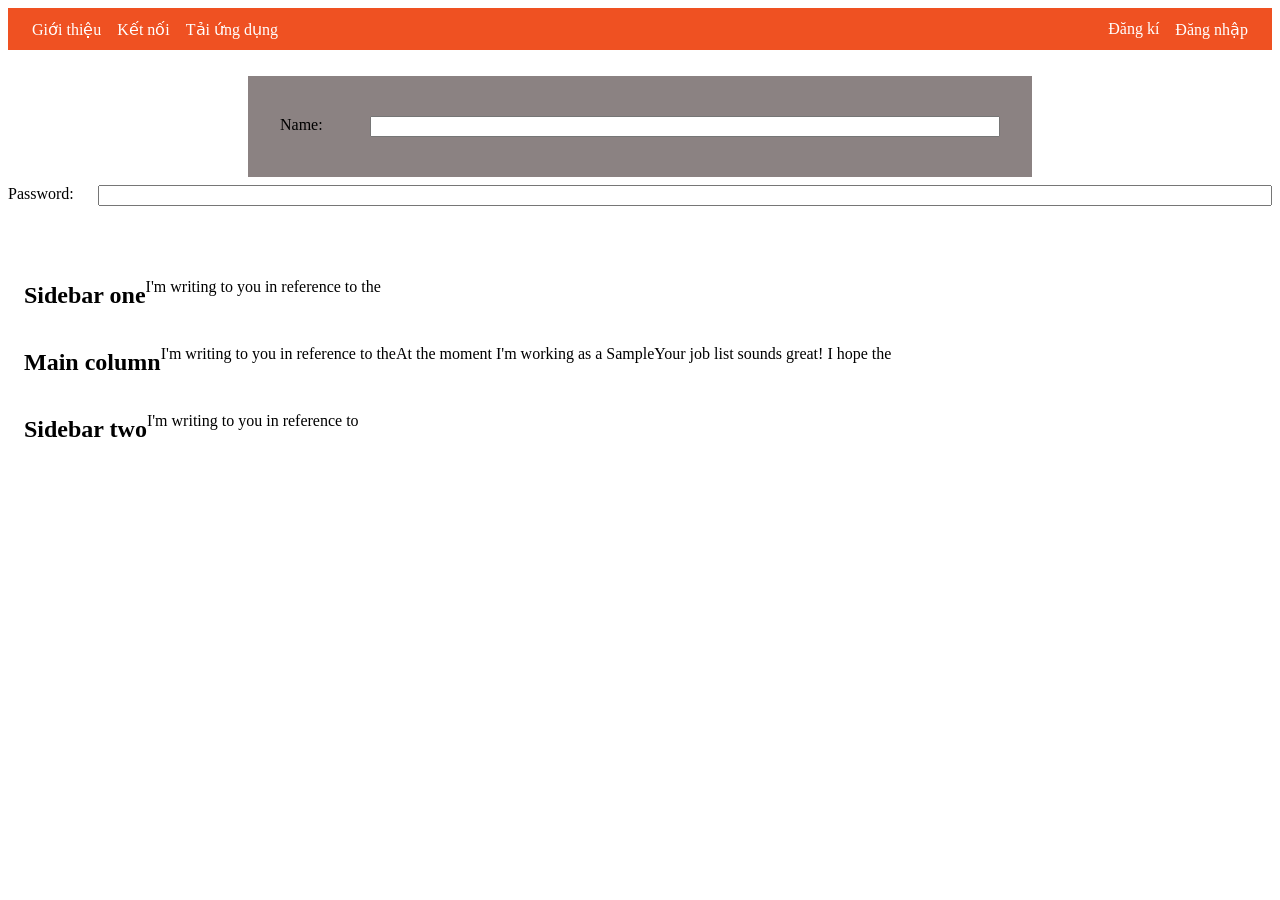
==== index.html @ 800126ed "first commit" ====
<!DOCTYPE html>
<html>
    <head>
        <title>Flexbox</title>
        <meta charset="utf-8">
        <link rel="stylesheet" href="main.css">
        
    </head>

    <body>
        <!-- Navbar -->
        <div class="nav">
            <ul class="nav-list">
               <li class="nav-item">Giới thiệu</li>
               <li class="nav-item">Kết nối</li>
               <li class="nav-item">Tải ứng dụng</li>
            </ul>
            <ul class="nav-list">
                <li class="nav-item">Đăng kí</li>
                <li class="nav-item">Đăng nhập</li>
             </ul>
        </div>
        
        <!-- Form layout -->
        <div class="form-container">
            <form action=""class="form">
                <div class="form__row">
                    <label class="form__label" for="name">Name:</label>
                    <input class="form__input" type="text"id="name"></div>
                </div>
                <div class="form__row">
                    <label class="form__label" for="password">Password:</label>
                    <input class="form__input" type="password"id="password"></div>
                </div>
            </form>
        </div>

        <!-- column layout -->
        <div class="column-layout">
            <div class="column-item sidebar-one">
                  <h2>Sidebar one</h2>
                  <p>I'm writing to you in reference to the</p>
            </div>
            <div class="column-item main-column">
                 <h2>Main column</h2>
                 <p>I'm writing to you in reference to the</p>
                 <p>At the moment I'm working as a Sample</p>
                 <p>Your job list sounds great! I hope the</p>
            </div>
            <div class="column-item sidebar-two">
                 <h2>Sidebar two</h2>
                 <p>I'm writing to you in reference to</p>
            </div>
        </div>
    </body>
</html>
---- main.css ----
.box{
    width : 100px;
    height: 100px;
    background-position: #ccc;
}
   /* Navbar */
   .nav{
    min-height: 42px;
    background-color: #ef5122;
    display: flex;
    justify-content: space-between;
   }
   .nav-list{
    padding-left: 0;
    margin: auto 16px;
    display: flex;
    flex-direction: row;
   }
   .nav-item{
    color: #fff;
    list-style: none;
    margin: 0 8px;
    display: inline-block;
   }

   /* Form layout */
   .form-container{
    max-width: 720px;
    padding: 32px;
    margin: 26px auto 0 auto;
    background-color: #8b8282;
   }
   .form__row{
      padding: 8px 0;
      display: flex;
   
   }
   .form__label{
     min-width: 90px;
   }
   .form__input{
      flex: 1;
   }
   /* Column layout */
   .column-layout{
      margin-top: 36px;
      padding: 12px 0;
      background-color: #fff;
   }
   .column-item {
      padding: 0 16px;
      display: flex;
    flex-direction: row;
   }
   .sidebar-one {
       flex: 1;
       display: flex;
   }
   .sidebar-two  {
      flex : 1;
      display: flex;
   
   }
   .main-column {
      flex: 3;
      display: flex;
 
   }
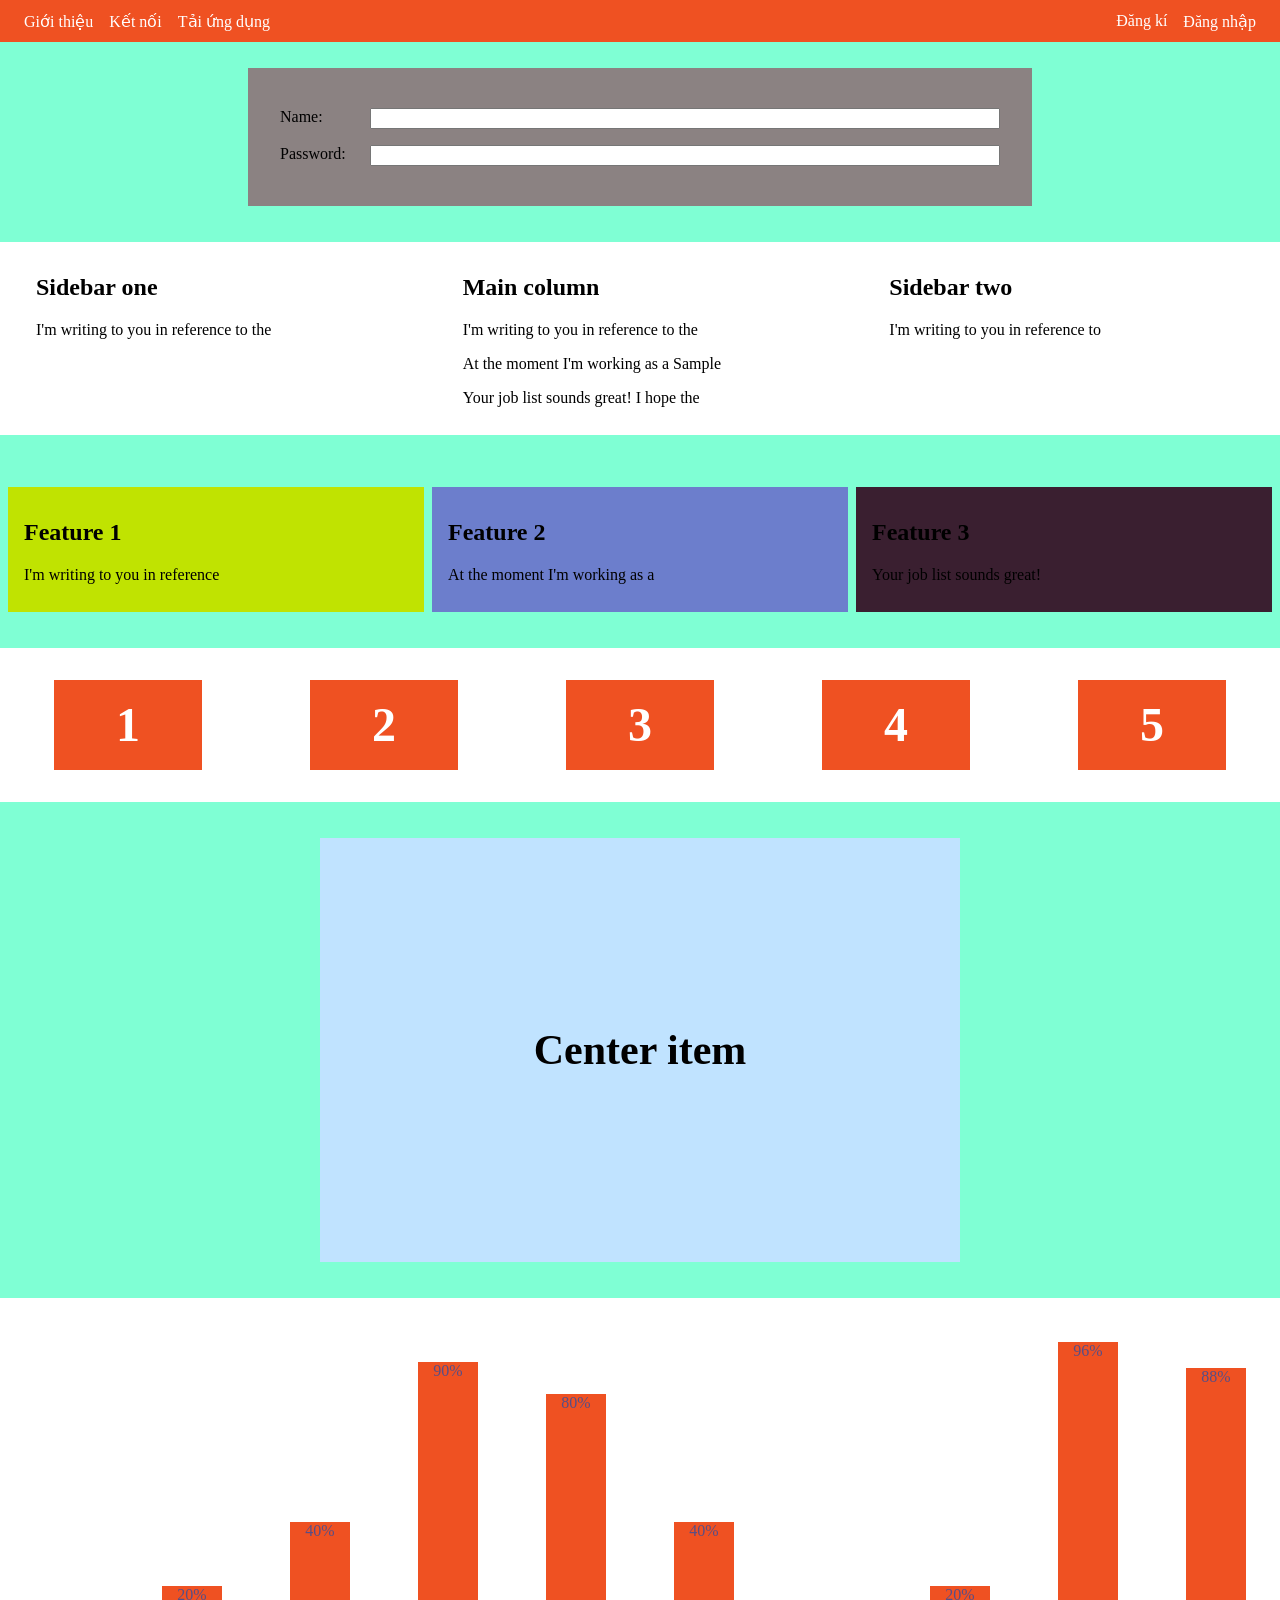
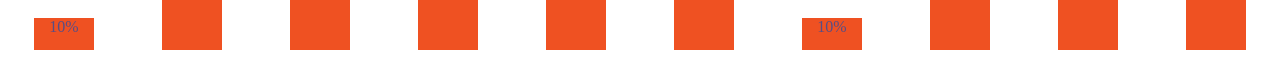
==== commit 1516fc57: "first commit" ====
--- a/index.html
+++ b/index.html
@@ -4,10 +4,14 @@
         <title>Flexbox</title>
         <meta charset="utf-8">
         <link rel="stylesheet" href="main.css">
-        
+        <style>
+            body{
+             background-color: aquamarine;
+            }
+        </style>
     </head>
 
-    <body>
+    <body style="margin: auto;">
         <!-- Navbar -->
         <div class="nav">
             <ul class="nav-list">
@@ -24,6 +28,7 @@
         <!-- Form layout -->
         <div class="form-container">
             <form action=""class="form">
+            <div>
                 <div class="form__row">
                     <label class="form__label" for="name">Name:</label>
                     <input class="form__input" type="text"id="name"></div>
@@ -32,6 +37,7 @@
                     <label class="form__label" for="password">Password:</label>
                     <input class="form__input" type="password"id="password"></div>
                 </div>
+            </div>
             </form>
         </div>
 
@@ -52,5 +58,50 @@
                  <p>I'm writing to you in reference to</p>
             </div>
         </div>
+
+        <!-- Feature Layout -->
+        <div class="feature-layout">
+             <div class="feature-item">
+                 <h2>Feature 1</h2>
+                 <p>I'm writing to you in reference</p>
+             </div>
+             <div class="feature-item">
+                <h2>Feature 2</h2>
+                <p>At the moment I'm working as a</p>
+             </div>
+               <div class="feature-item">
+                <h2>Feature 3</h2>
+                <p>Your job list sounds great!</p>
+             </div>
+        </div>
+
+        <!-- Wrap layout -->
+        <div class="wrap-layout">
+             <div class="wrap-layout__item">1</div>
+             <div class="wrap-layout__item">2</div>
+             <div class="wrap-layout__item">3</div>
+             <div class="wrap-layout__item">4</div>
+             <div class="wrap-layout__item">5</div>
+        </div>
+
+        <!-- Center layout -->
+        <div class="center-layout">
+            <h3 class="center-layout__item">Center item</h3>
+        </div>
+
+        <!-- Chart -->
+        <div class="chart-layout">
+            <div class="chart-layout__item " style="--percent: 10%">10%</div>
+            <div class="chart-layout__item " style="--percent: 20%">20%</div>
+            <div class="chart-layout__item " style="--percent: 40%">40%</div>
+            <div class="chart-layout__item " style="--percent: 90%">90%</div>
+            <div class="chart-layout__item " style="--percent: 80%">80%</div>
+            <div class="chart-layout__item " style="--percent: 40%">40%</div>
+            <div class="chart-layout__item " style="--percent: 10%">10%</div>
+            <div class="chart-layout__item " style="--percent: 20%">20%</div>
+            <div class="chart-layout__item " style="--percent: 96%">96%</div>
+            <div class="chart-layout__item " style="--percent: 88%">88%</div>
+        </div>
+
     </body>
 </html>
--- a/main.css
+++ b/main.css
@@ -46,23 +46,96 @@
       margin-top: 36px;
       padding: 12px 0;
       background-color: #fff;
+      display: flex;
    }
    .column-item {
-      padding: 0 16px;
-      display: flex;
-    flex-direction: row;
+      padding: 0 36px;
+      flex: 1;
    }
    .sidebar-one {
        flex: 1;
-       display: flex;
    }
    .sidebar-two  {
       flex : 1;
-      display: flex;
-   
    }
    .main-column {
-      flex: 3;
+      flex: 1;
+   }
+
+   /* Feature layout */
+   .feature-layout {
+      margin-top: 36px;
       display: flex;
- 
+      justify-content: space-evenly;
+   }
+
+   .feature-item {
+      padding: 12px 16px;
+      margin-top: 16px;
+      flex-basis: 30%;
+   }
+
+   .feature-item:nth-child(1) {
+      background-color: rgb(192,227,1);
+   }
+   .feature-item:nth-child(2) {
+      background-color: rgb(108, 126, 204);
+   }
+   .feature-item:nth-child(3) {
+      background-color: rgb(58, 31, 48);
+   }
+
+   /* Wrap layout */
+   .wrap-layout {
+      background-color: #fff;
+      margin-top: 36px;
+      padding: 12px 0 32px 0;
+      display: flex;
+      justify-content: space-around;
+      flex-wrap: wrap;
+   }
+   .wrap-layout__item {
+      width: 148px;
+      height: 90px;
+      color: #fff;
+      text-align: center;
+      line-height: 90px;
+      font-size: 48px;
+      font-weight: 700;
+      margin-top: 20px;
+      background-color: #ef5122;
+   }
+
+   /* Center layout */
+   .center-layout {
+      background-color: rgb(192,227,345);
+      margin: 36px auto 0 auto;
+      padding: 32px 0;
+      max-width: 640px;
+      height: 360px;
+      display: flex;
+
+   }
+   .center-layout__item {
+      font-size: 42px;
+      font-weight: 700;
+      margin: auto;
+   }
+
+   /* Chart layout */
+   .chart-layout {
+      margin: 36px auto 0 auto;
+      padding: 32px 0;
+      height: 320px;
+      background-color: #fff;
+      display: flex;
+      justify-content: space-around;
+      align-items: flex-end;
+   }
+   .chart-layout__item {
+      width: 60px;
+      color: #574e86;
+      text-align: center;
+      height: var(--percent);
+      background-color: #ef5122;
    }
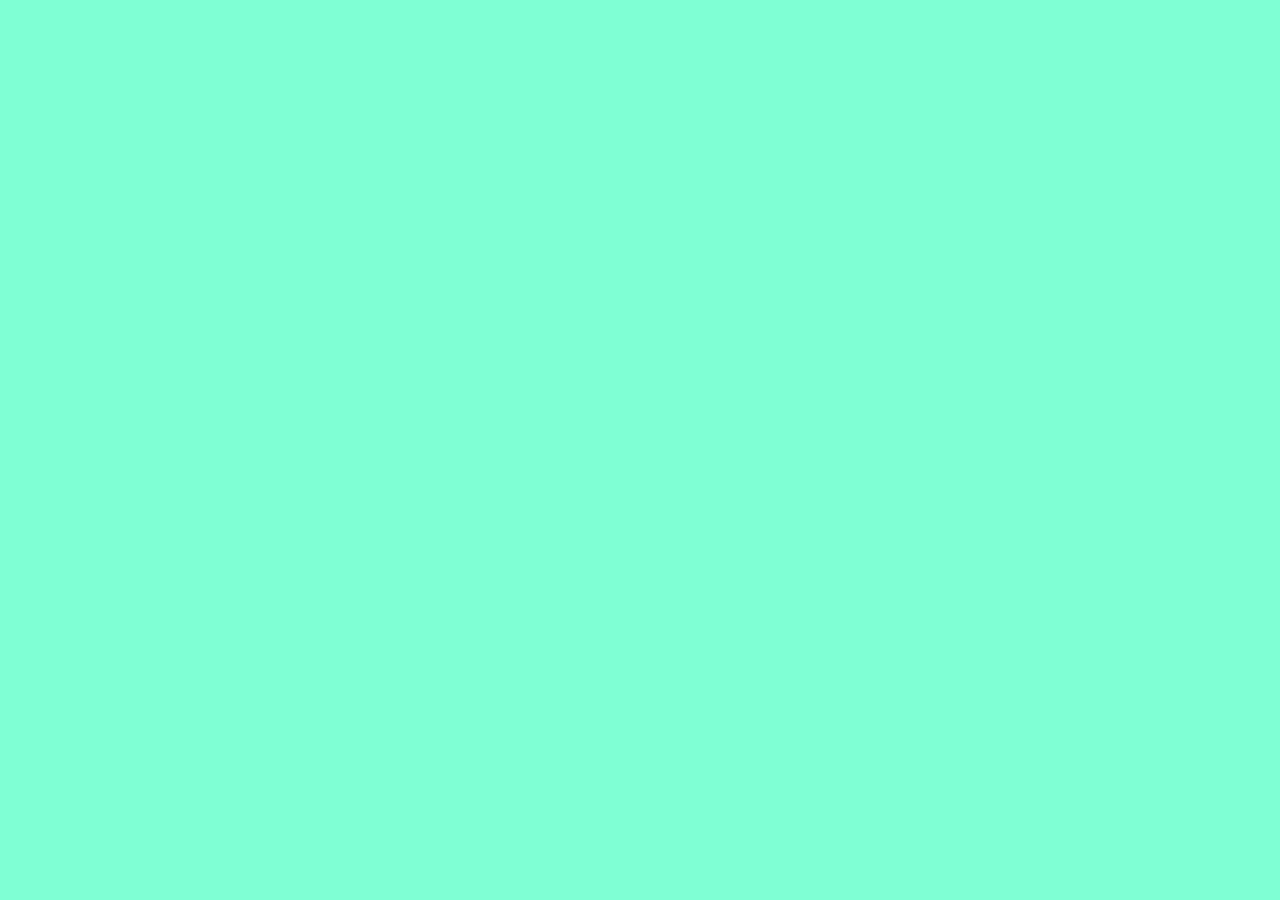
==== commit ace32115: "first commit" ====
--- a/index.html
+++ b/index.html
@@ -10,98 +10,4 @@
             }
         </style>
     </head>
-
-    <body style="margin: auto;">
-        <!-- Navbar -->
-        <div class="nav">
-            <ul class="nav-list">
-               <li class="nav-item">Giới thiệu</li>
-               <li class="nav-item">Kết nối</li>
-               <li class="nav-item">Tải ứng dụng</li>
-            </ul>
-            <ul class="nav-list">
-                <li class="nav-item">Đăng kí</li>
-                <li class="nav-item">Đăng nhập</li>
-             </ul>
-        </div>
-        
-        <!-- Form layout -->
-        <div class="form-container">
-            <form action=""class="form">
-            <div>
-                <div class="form__row">
-                    <label class="form__label" for="name">Name:</label>
-                    <input class="form__input" type="text"id="name"></div>
-                </div>
-                <div class="form__row">
-                    <label class="form__label" for="password">Password:</label>
-                    <input class="form__input" type="password"id="password"></div>
-                </div>
-            </div>
-            </form>
-        </div>
-
-        <!-- column layout -->
-        <div class="column-layout">
-            <div class="column-item sidebar-one">
-                  <h2>Sidebar one</h2>
-                  <p>I'm writing to you in reference to the</p>
-            </div>
-            <div class="column-item main-column">
-                 <h2>Main column</h2>
-                 <p>I'm writing to you in reference to the</p>
-                 <p>At the moment I'm working as a Sample</p>
-                 <p>Your job list sounds great! I hope the</p>
-            </div>
-            <div class="column-item sidebar-two">
-                 <h2>Sidebar two</h2>
-                 <p>I'm writing to you in reference to</p>
-            </div>
-        </div>
-
-        <!-- Feature Layout -->
-        <div class="feature-layout">
-             <div class="feature-item">
-                 <h2>Feature 1</h2>
-                 <p>I'm writing to you in reference</p>
-             </div>
-             <div class="feature-item">
-                <h2>Feature 2</h2>
-                <p>At the moment I'm working as a</p>
-             </div>
-               <div class="feature-item">
-                <h2>Feature 3</h2>
-                <p>Your job list sounds great!</p>
-             </div>
-        </div>
-
-        <!-- Wrap layout -->
-        <div class="wrap-layout">
-             <div class="wrap-layout__item">1</div>
-             <div class="wrap-layout__item">2</div>
-             <div class="wrap-layout__item">3</div>
-             <div class="wrap-layout__item">4</div>
-             <div class="wrap-layout__item">5</div>
-        </div>
-
-        <!-- Center layout -->
-        <div class="center-layout">
-            <h3 class="center-layout__item">Center item</h3>
-        </div>
-
-        <!-- Chart -->
-        <div class="chart-layout">
-            <div class="chart-layout__item " style="--percent: 10%">10%</div>
-            <div class="chart-layout__item " style="--percent: 20%">20%</div>
-            <div class="chart-layout__item " style="--percent: 40%">40%</div>
-            <div class="chart-layout__item " style="--percent: 90%">90%</div>
-            <div class="chart-layout__item " style="--percent: 80%">80%</div>
-            <div class="chart-layout__item " style="--percent: 40%">40%</div>
-            <div class="chart-layout__item " style="--percent: 10%">10%</div>
-            <div class="chart-layout__item " style="--percent: 20%">20%</div>
-            <div class="chart-layout__item " style="--percent: 96%">96%</div>
-            <div class="chart-layout__item " style="--percent: 88%">88%</div>
-        </div>
-
-    </body>
 </html>
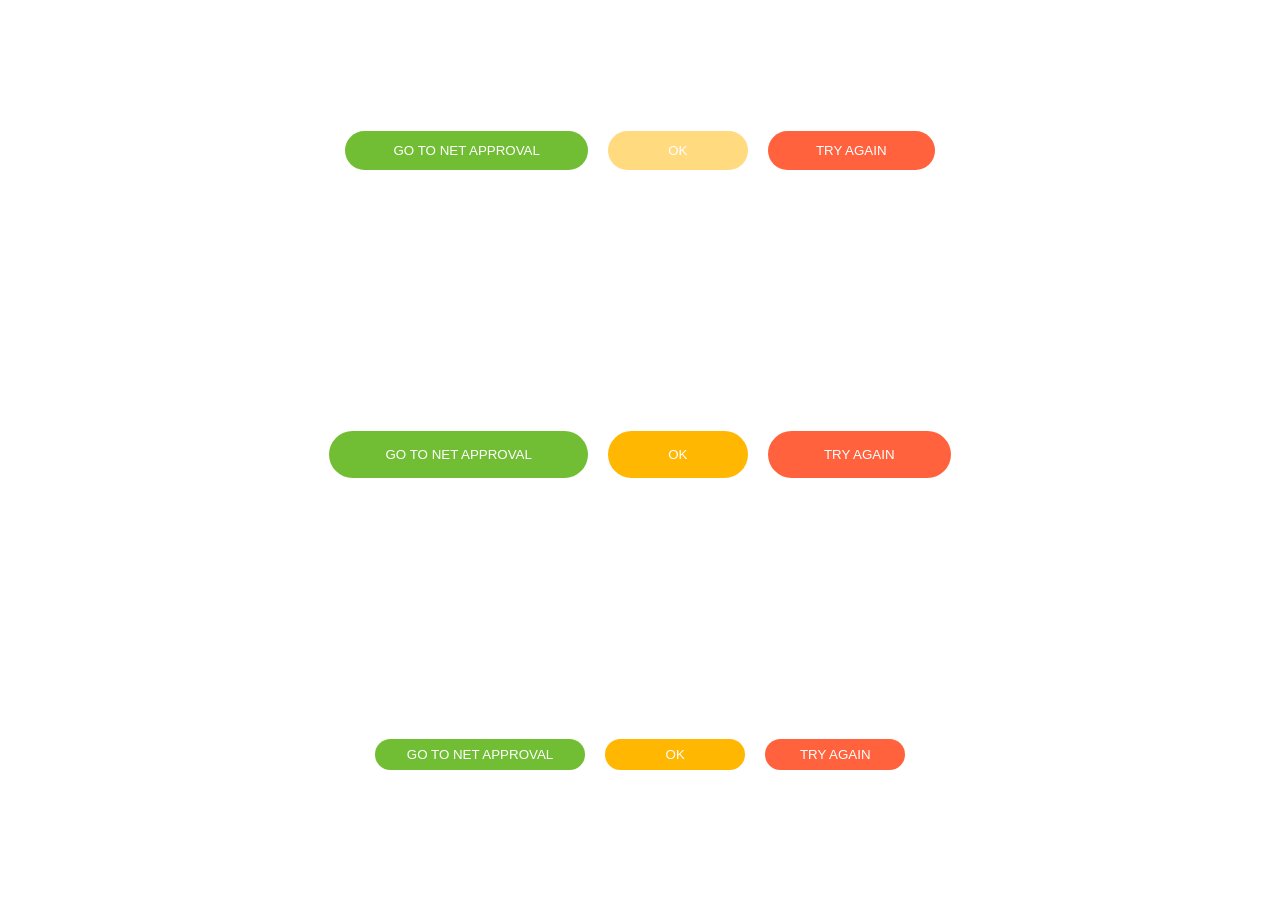
==== commit 6aa39d6f: "first commit" ====
--- a/index.html
+++ b/index.html
@@ -1,13 +1,26 @@
 <!DOCTYPE html>
 <html>
     <head>
-        <title>Flexbox</title>
+        <title>BEM</title>
         <meta charset="utf-8">
-        <link rel="stylesheet" href="main.css">
-        <style>
-            body{
-             background-color: aquamarine;
-            }
-        </style>
+        <meta name="viewport" content="width=device-width, initial-scale=1.0">
+        <link rel="stylesheet" href="./style.css">
     </head>
+    <body>
+        <div>
+            <button class="btn btn--success">GO TO NET APPROVAL</button>
+            <button class="btn btn--warn btn--disabled">OK</button>
+            <button class="btn btn--danger">TRY AGAIN</button>
+        </div>
+        <div>
+            <button class="btn btn--size-l btn--success">GO TO NET APPROVAL</button>
+            <button class="btn btn--size-l btn--warn">OK</button>
+            <button class="btn btn--size-l btn--danger">TRY AGAIN</button>
+        </div>
+        <div>
+            <button class="btn btn--size-s btn--success">GO TO NET APPROVAL</button>
+            <button class="btn btn--size-s btn--warn">OK</button>
+            <button class="btn btn--size-s btn--danger">TRY AGAIN</button>
+        </div>
+    </body>
 </html>
--- a/style.css
+++ b/style.css
@@ -0,0 +1,55 @@
+*{
+    padding: 0;
+    margin: 0;
+    box-sizing: border-box;
+}
+body{
+    height: 100vh;
+    display: flex;
+    flex-direction: column;
+    font-family: "Helvetica Neue";
+}
+body > div {
+    margin: auto;
+}
+
+/* Block */
+.btn {
+    display: inline-block;
+    text-decoration: none;
+    background-color: transparent;
+    border: none;
+    outline: none;
+    color:#fff;
+    padding: 12px 48px;
+    border-radius: 50px;
+    cursor: pointer;
+    min-width: 140px;
+    transition: opacity .2s ease;
+}
+.btn--size-l {
+    padding: 16px 56px;
+}
+.btn--size-s {
+    padding: 8px 32px;
+}
+.btn:hover {
+    opacity: 0.8;
+}
+.btn + .btn {
+    margin-left: 16px;
+}
+.btn--success {
+    background-color: #71be34;
+}
+.btn--warn {
+    background-color: #ffb702;
+}
+.btn--danger {
+    background-color: #ff623d;
+}
+
+.btn--disabled {
+    opacity: 0.5;
+
+}
